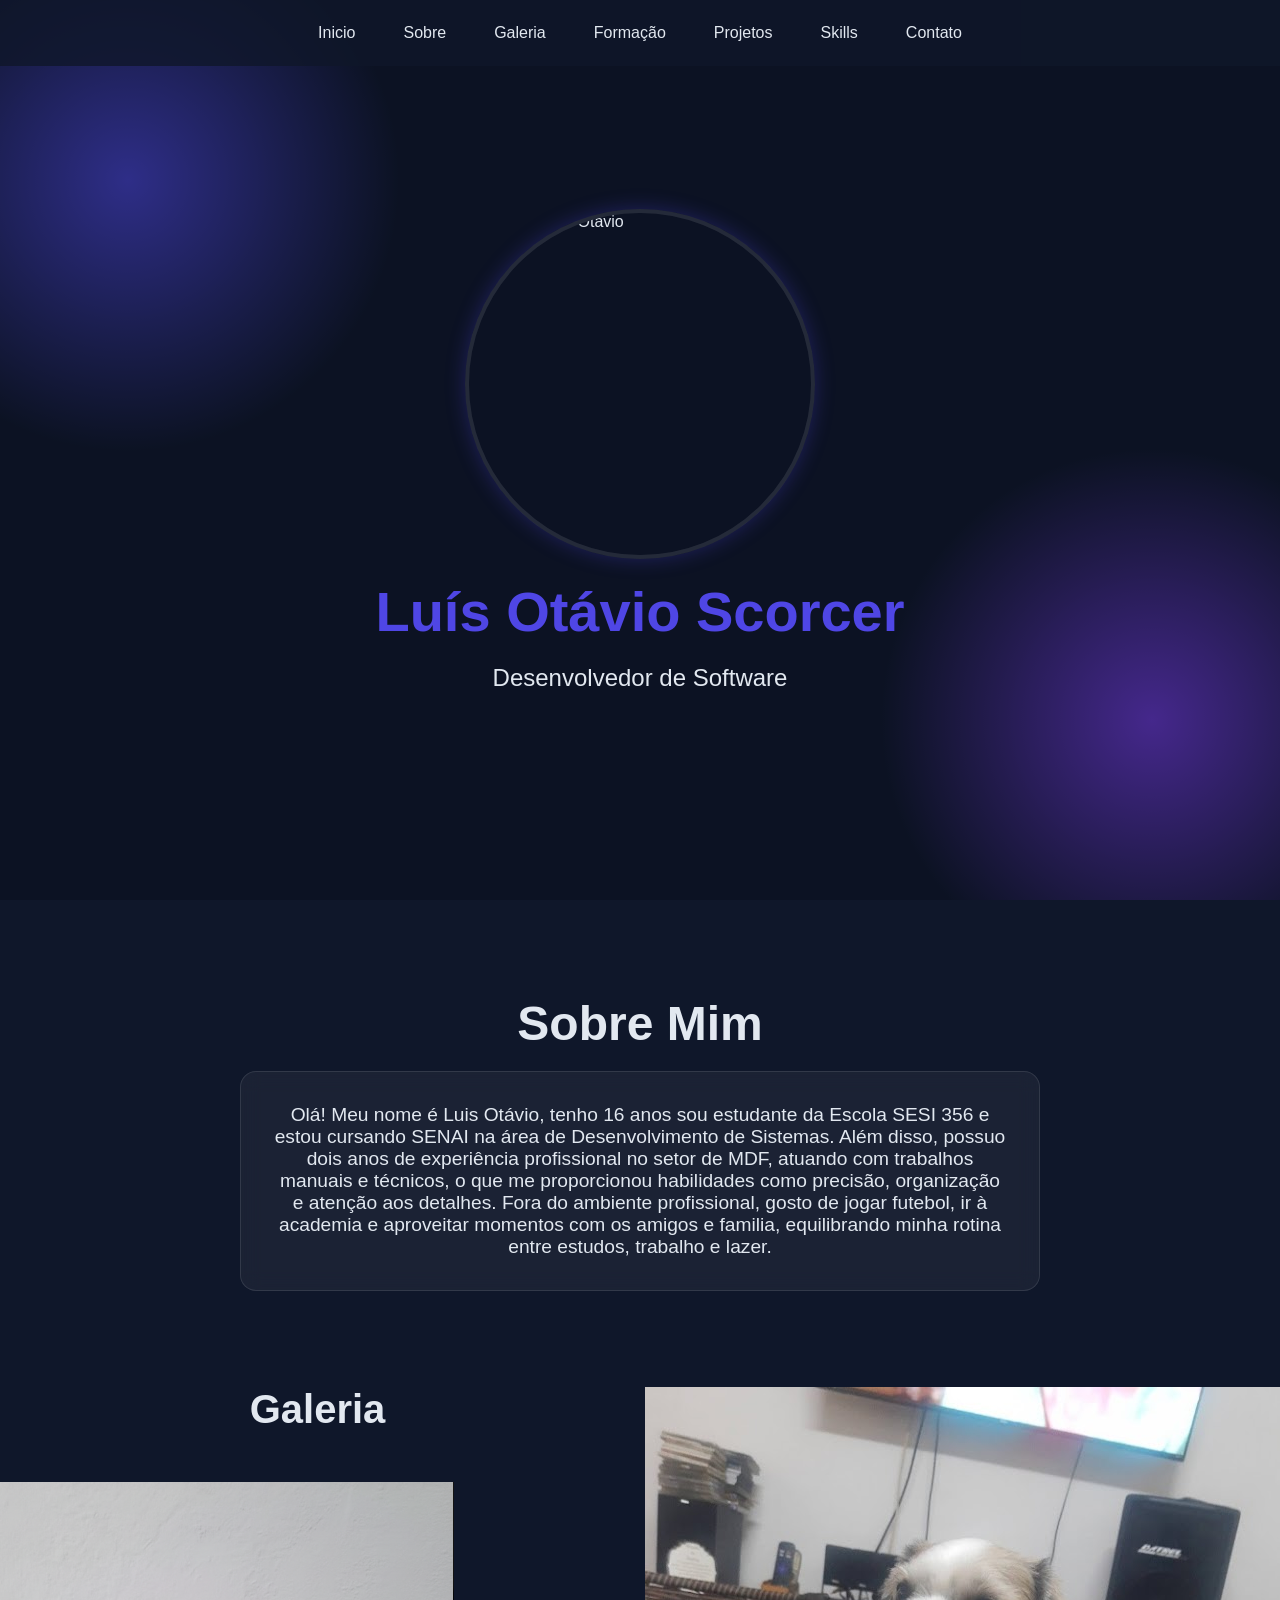
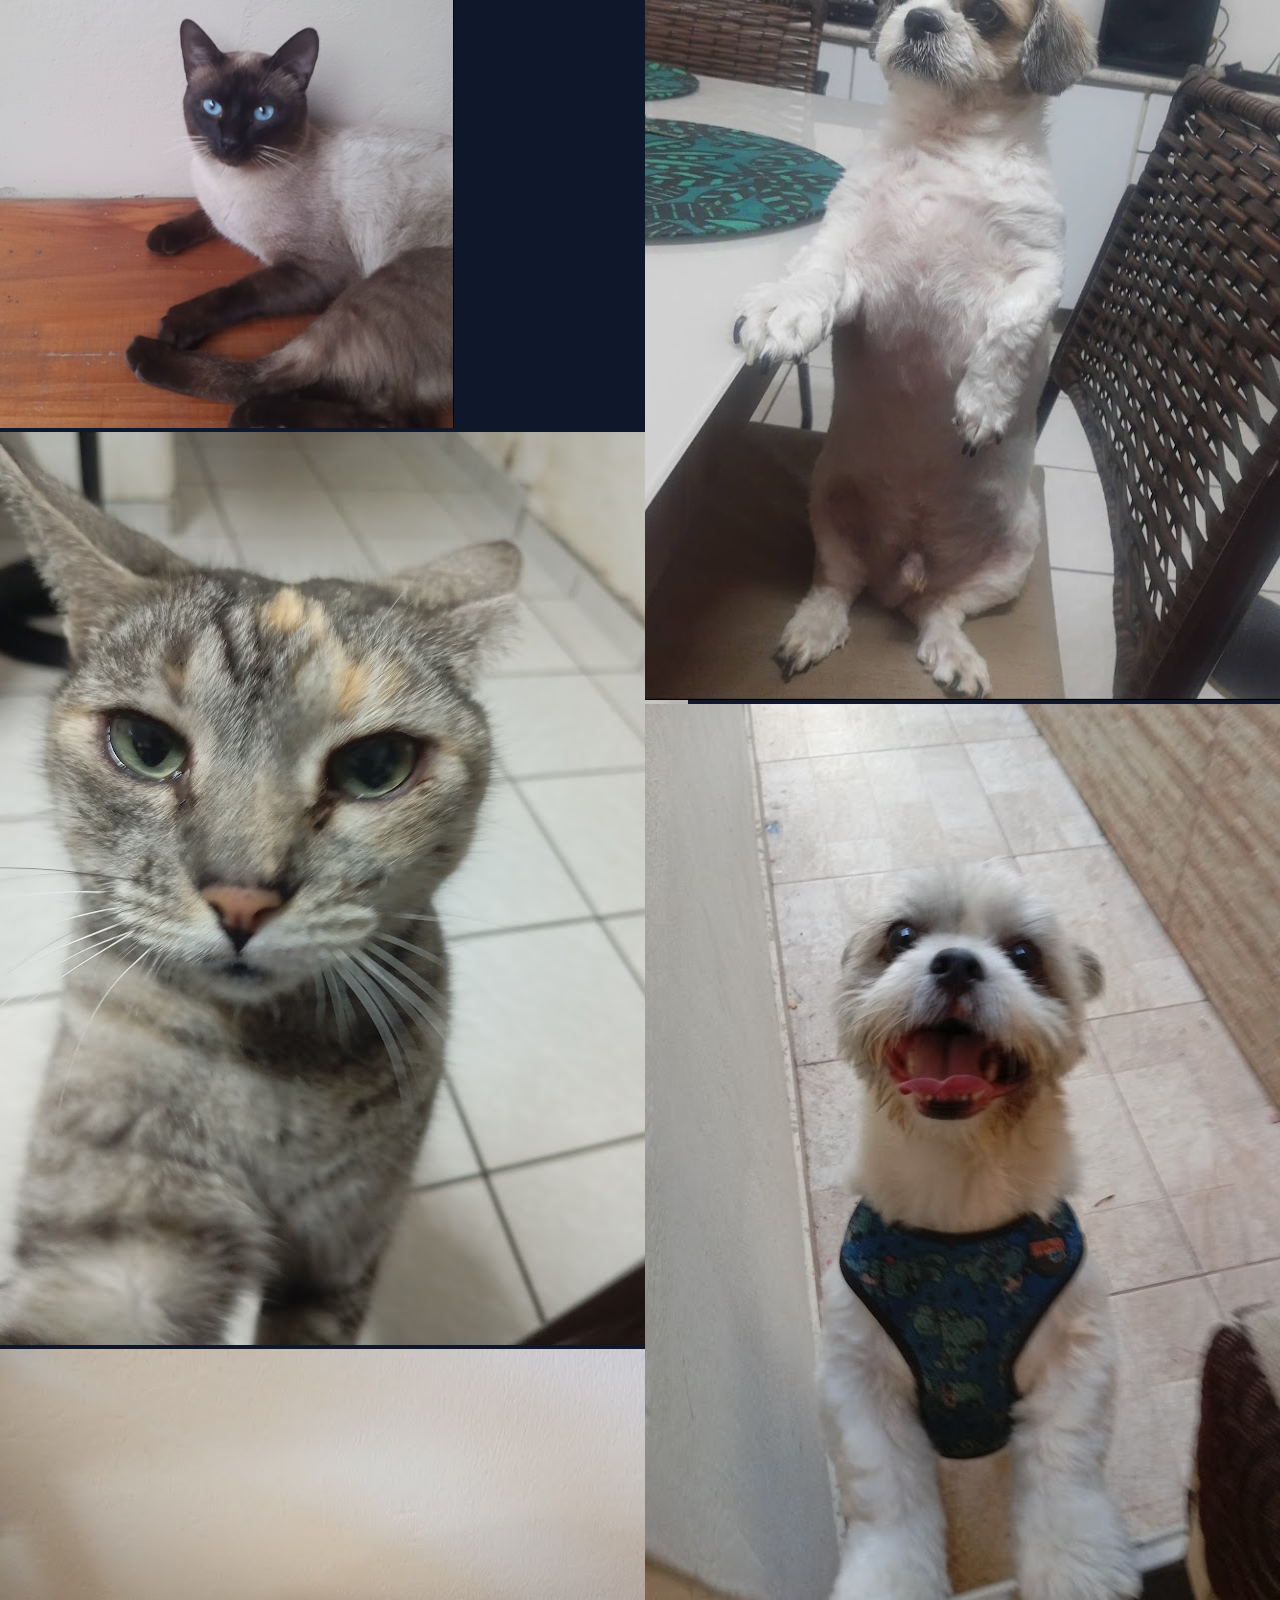
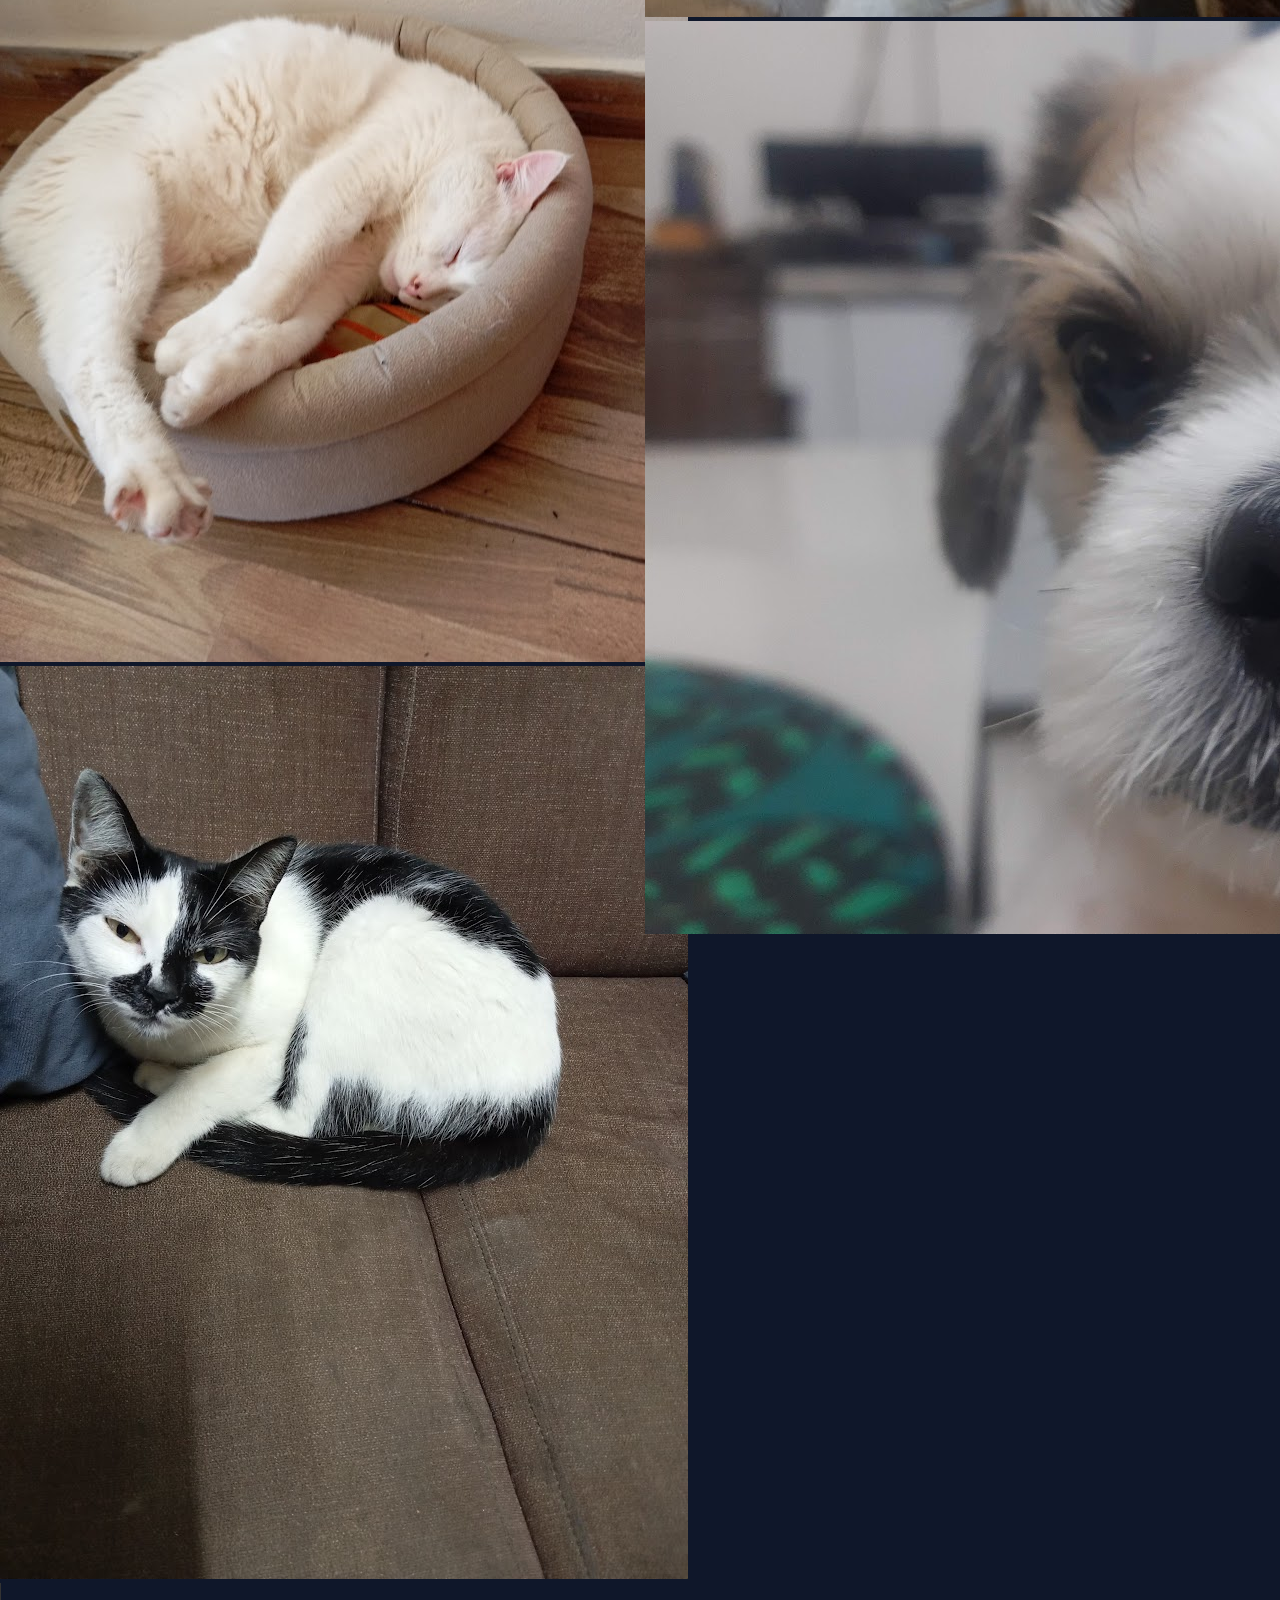
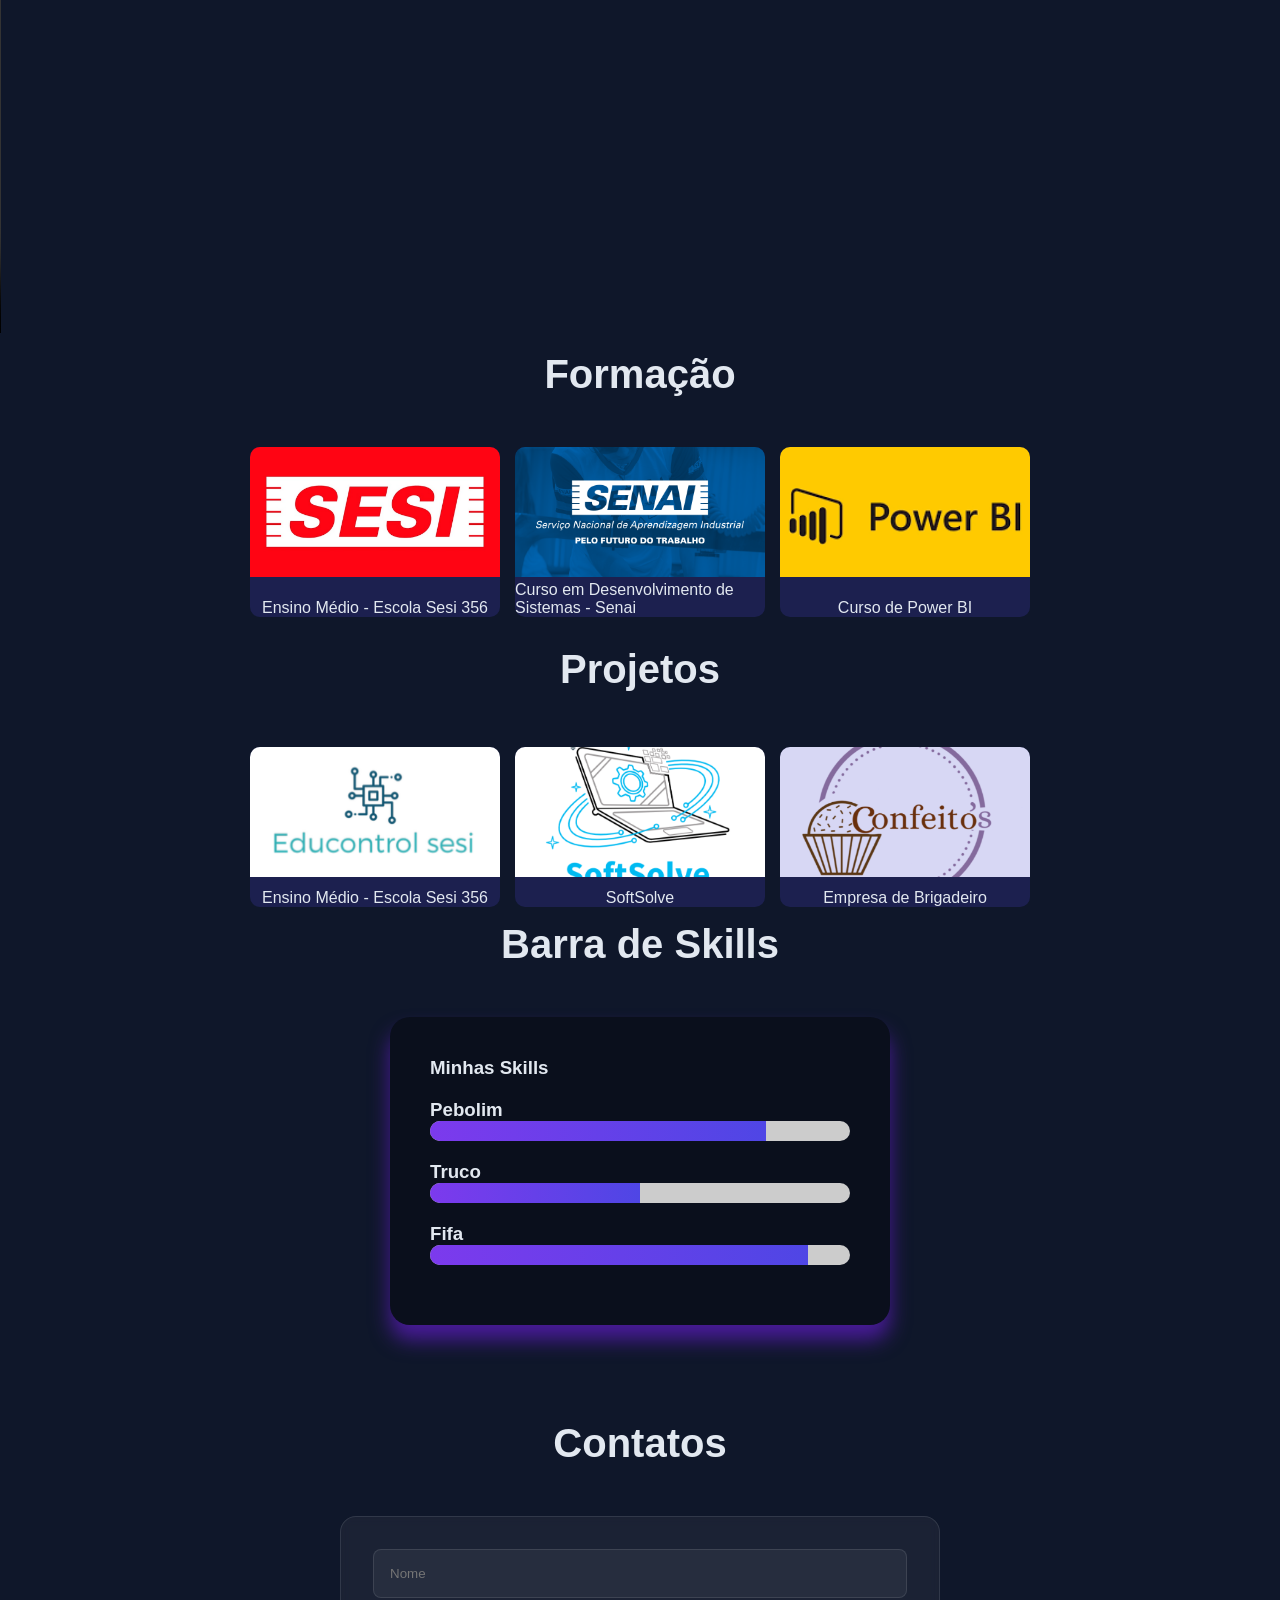
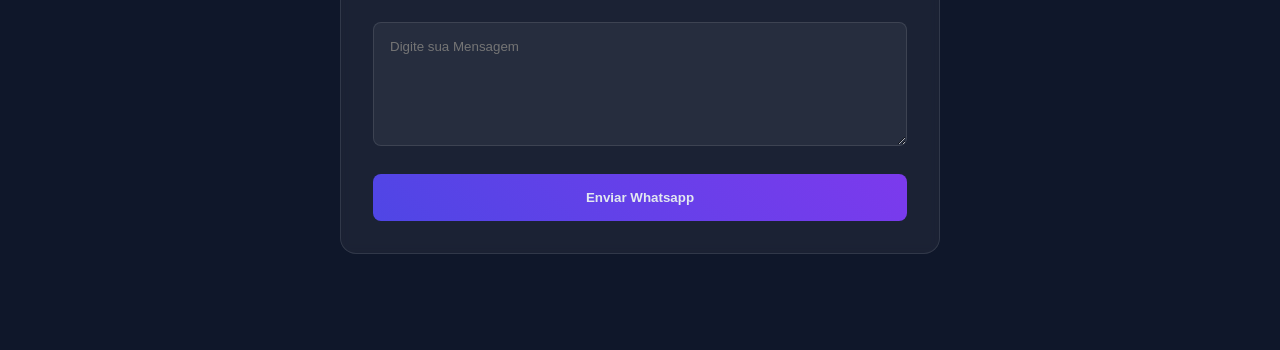
==== Recrocs.github.io/index.html @ 2dce4d6d "Add files via upload" ====
<!DOCTYPE html>
<html lang="pt-br">

<head>
    <meta charset="UTF-8">
    <meta name="viewport" content="width=device-width, initial-scale=1.0">
    <link rel="stylesheet" href="style.css">
    <title>Document</title>
</head>

<body>
    <div class="particulas"></div>
    <nav class="navegacao">
        <ul class="menu">
            <li>
                <a href="#inicio" class="menu-link">Inicio</a>
            </li>
            <li>
                <a href="#sobre" class="menu-link">Sobre</a>
            </li>
             <li>
                <a href="#galeria" class="menu-link">Galeria</a>
            </li>
            <li>
                <a href="#formacao" class="menu-link">Formação</a>
            </li>
            <li>
                <a href="#projetos" class="menu-link">Projetos</a>
            </li>
            <li>
                <a href="#skills" class="menu-link">Skills</a>
            </li>
            <li>
                <a href="#contatos" class="menu-link">Contato</a>
            </li>
        </ul>
    </nav>

    <main id="inicio" class="cabecalho">
        <img src="Luis.png" alt="Foto de Luis Otavio" class="foto-perfil">
        <h1>Luís Otávio Scorcer</h1>
        <p class="cabecalho-sub-titulo">Desenvolvedor de Software</p>
    </main>

    <section id="sobre" class="sobre">
        <h2 class="sobre-titulo">Sobre Mim</h2>
        <div class="sobre-caixa">
            <p class="sobre-paragrafo">
                Olá! Meu nome é Luis Otávio, tenho 16 anos sou estudante da Escola SESI 356 e estou cursando SENAI na área de
                Desenvolvimento de Sistemas. Além disso, possuo dois anos de experiência profissional no setor de MDF,
                atuando com trabalhos manuais e técnicos, o que me proporcionou habilidades como precisão, organização e
                atenção aos detalhes. Fora do ambiente profissional, gosto de jogar futebol, ir à academia e aproveitar
                momentos com os amigos e familia, equilibrando minha rotina entre estudos, trabalho e lazer.
            </p>
        </div>
    </section>
        
    <section id="galeria" class="galeria">
        <h2 class="galeria-titulo">Galeria</h2>
        <div class="img">
        <img src="Captura de tela 2025-09-22 111421.png" />
        <img src="bellinha.jpg" />
        <img src="susp.jpg" />
        <img src="zig.jpg" />
        <img src="buddy.jpg" />
        <img src="theo.jpg" />
         <img src="buddy2.jpg" />
        </section>

        <video controls width="700"
        autoplay
        muted>

        <source src="VID_20250308_193549_001.mp4">

        </video>


    <section id="formacao" class="formacao">
        <h2 class="formacao-titulo">Formação</h2>
        <div class="formacoes">
            <div class="formacao-caixa">
                <img src="sesi.jpg" alt="Escola Sesi" class="formacao-imagem">
                <p class="paragrafo-formacao">Ensino Médio - Escola Sesi 356</p>
            </div>
            <div class="formacao-caixa">
                <img src="senai.png" alt="Curso Senai" class="formacao-imagem">
                <p class="paragrafo-formacao">Curso em Desenvolvimento de Sistemas - Senai</p>
            </div>
            <div class="formacao-caixa">
                <img src="pwbi.png" alt="Power BI" class="formacao-imagem">
                <p class="paragrafo-formacao">Curso de Power BI</p>
            </div>
        </div>
    </section>


    <section id="projeto" class="projeto">
        <h2 class="projeto-titulo">Projetos</h2>
        <div class="projetos">
            <div class="projeto-caixa">
                <a href="https://www.canva.com/design/DAGiSxcmS6I/fbQKIqGHjM8RhzINkTDgrA/edit?utm_content=DAGiSxcmS6I&utm_campaign=designshare&utm_medium=link2&utm_source=sharebutton">
                <img src="projeto 1.png" alt="Escola Sesi" class="projeto-imagem"></a>
                <p class="paragrafo-projeto">Ensino Médio - Escola Sesi 356</p>
            </div>
            <div class="projeto-caixa">
                <a href="https://sesisenaispedu-my.sharepoint.com/:w:/r/personal/kaique_pavan_portalsesisp_org_br/Documents/Soft%20Solve%202.5.docx?d=w58a0e3f8b64e44f9b5beb83422eab24c&csf=1&web=1&e=0cgm8u">
                <img src="Captura de tela 2025-09-04 153656.png" alt="Curso Senai" class="formacao-imagem"></a>
                <p class="paragrafo-projeto">SoftSolve</p>
            </div>
            <div class="projeto-caixa">
                <a href="https://www.canva.com/design/DAGUmFYQZws/uVISq0gGbESvcGSutX3XKA/edit?utm_content=DAGUmFYQZws&utm_campaign=designshare&utm_medium=link2&utm_source=sharebutton">
                <img src="Captura de tela 2025-09-04 153617.png" alt="Brigaderia" class="formacao-imagem"></a>
                <p class="paragrafo-projeto">Empresa de Brigadeiro</p>
            </div>
        </div>
    </section>

   
    <section id="skills">
    <h2 class="skills-titulo">Barra de Skills</h2>
        <div class="container">
        <div class="skills">
            <h3>Minhas Skills</h3>
           
            <ul>
                <li>
                    <h3>Pebolim</h3>
                    <span class="barras"><span class="fff"></span></span>
                </li>
                <li>
                    <h3>Truco</h3>
                    <span class="barras"><span class="ggg"></span></span>
                </li>
                <li>
                    <h3>Fifa</h3>
                    <span class="barras"><span class="hhh"></span></span>
                </li>
            </ul>
        </div>
      </div>
    </section>

    <section id="contatos" class="contatos">
        <h2 class="contatos-titulo">Contatos</h2>
       
        <form class="formulario-contato" id="formulario" onsubmit="enviarWhats(event)">
            <div class="grupo-form">
                <input placeholder="Nome" class="campo-form" id="nome">
            </div>

            <div class="grupo-form">
                <textarea class="campo-form" placeholder="Digite sua Mensagem" rows="6" id="mensagem"></textarea>
            </div>

            <button type="submit" class="botao-form">Enviar Whatsapp</button>
        </form>

    </section>

    <script>
        function enviarWhats(event) {
           event.preventDefault()
        const nome = document.getElementById('nome').value;
        const mensagem = document.getElementById('mensagem').value;
        const telefone = '5519992524143'

        const texto = `Olá! Me chamo ${nome}, ${mensagem}`
        const msgFormatada = encodeURIComponent(texto)

        const url = `https://wa.me/${telefone}?text=${msgFormatada}`

        console.log(url)


        window.open(url,'_blank')
    }

    </script>
    
</body>

</html>
---- Recrocs.github.io/style.css ----
* {
    margin: 0;
    padding: 0;
    box-sizing: border-box;
    font-family:'Segoe UI', Tahoma, Geneva, Verdana, sans-serif ;
}

html{
    scroll-behavior: smooth;
}

:root {
    --primaria: #4f46e5;
    --secundaria: #7c3aed;
    --escuro: #0f172a;
    --maisEscuro: #0a0f1c;
    --claro: #e2e8f0;
    --vidro: rgba(255, 255, 255, 0.1);
}

body {
    background-color: var(--escuro);
    color: var(--claro);
    justify-content: center;

}

.navegacao {
    position: fixed;
    top: 0;
    background-color: rgba(15, 23, 42, 0.8);
    width: 100%;
    z-index: 100;
    padding: 1.5rem;
}

.menu{
    display: flex;
    justify-content: center;
    list-style: none;
    gap: 3rem;
}

.menu-link{
    text-decoration: none;
    color: var(--claro);
    font-weight: 500;
    position: relative;
    padding: 0.5rem 0;
}

.menu-link::after{
    content: '';
    height: 2px;
    width: 0;
    position: absolute;
    bottom: 0;
    left: 0;
    background: linear-gradient(90deg, var(--primaria),var(--secundaria));
    transition: width 0.5s ease;
}

.menu-link:hover::after {
    width: 100%;
}

.cabecalho {
    min-height: 100vh;
    display: flex;
    justify-content: center;
    align-items: center;
    flex-direction: column;
}

.foto-perfil {
    width: 350px;
    height: 350px;
    box-shadow: 0 0 20px rgba(79, 70, 229, 0.3);
    border-radius: 50%;
    border: 4px solid var(--vidro);
    animation: flutuar 5s ease-in-out infinite;
}

h1 {
    font-size: 3.5rem;
    color: var(--primaria);
    font-weight: bold;
    margin: 20px;
}

.cabecalho-sub-titulo {
    font-size: 1.5rem;
    color: var(--claro);
}

.sobre {
    padding: 6rem 2rem;
}

.sobre-titulo {
    font-size: 3rem;
    color: var(--claro);
    text-align: center;
    margin-bottom: 20px;
}

.sobre-caixa {
    padding: 2rem;
    max-width: 800px;
    margin: 0 auto;
    border-radius: 16px;
    border: 1px solid var(--vidro);
    backdrop-filter: blur(10px);
    background: rgba(255, 255, 255, 0.05);
}

.sobre-paragrafo {
    text-align: center;
    font-size: 1.2rem;
}

.projeto {
    display: flex;
    flex-direction: column;
    align-items: center;
    padding: 15px 5px;
}

.projetos{
    padding-top: 5px;    
    display: flex;
    gap: 15px;
}

.projetos .projeto-caixa {
    width: 250px;
    height: 160px;
    display: flex;
    align-items: center;
    justify-content: space-between;
    flex-direction: column;
    background-color: rgba(79, 70, 229, 0.2);;
    border-radius: 10px;
}

.projetos .projeto-caixa img {
    width: 250px;
    height: 130px;
    border-top-left-radius: 10px;
    border-top-right-radius: 10px;
}

.projetos .projeto-caixa:hover {
    box-shadow: 0 10px 20px rgba(79, 70, 229, 0.2);
    transform: translateY(-10px) scale(1.03);
}

.projeto-card {
    background: rgba(255, 255, 255, 0.05);
    border-radius: 16px;
    backdrop-filter: blur(5px);
    border: 1 px solid var(--vidro);
    overflow: hidden;
    transition: all 0.5s ease;
    cursor: pointer;
}

.projeto-titulo {
    text-align: center;
    font-size: 2.5rem;
    margin-bottom: 50px;
}

.projeto-card:hover{
    box-shadow: 0 10px 20px rgba(79, 70, 229, 0.2);
    transform: translateY(-10px) scale(1.03);
}

.projeto-imagem {
    height: 200px;
    width: 100%;
    object-fit: cover;
}

.projeto-projetos {
    color: rgba(226, 232, 240, 08);
    line-height: 1.25rem;
}

.formacao {
    display: flex;
    flex-direction: column;
    align-items: center;
    padding: 15px 5px;
}

.formacoes{
    display: flex;
    gap: 15px;
}

.formacoes .formacao-caixa {
    width: 250px;
    height: 170px;
    display: flex;
    align-items: center;
    justify-content: space-between;
    flex-direction: column;
    background-color: rgba(79, 70, 229, 0.2);;
    border-radius: 10px;
}

.formacoes .formacao-caixa img {
    width: 250px;
    height: 130px;
    border-top-left-radius: 10px;
    border-top-right-radius: 10px;
}

.formacoes .formacao-caixa:hover {
    box-shadow: 0 10px 20px rgba(79, 70, 229, 0.2);
    transform: translateY(-10px) scale(1.03);
}

.formacao-card {
    background: rgba(255, 255, 255, 0.05);
    border-radius: 16px;
    backdrop-filter: blur(5px);
    border: 1 px solid var(--vidro);
    overflow: hidden;
    transition: all 0.5s ease;
    cursor: pointer;
}

.formacao-titulo {
    text-align: center;
    font-size: 2.5rem;
    margin-bottom: 50px;
}

.formacao-imagem {
    height: 200px;
    width: 100%;
    object-fit: cover;
}

.formacao-projetos {
    color: rgba(226, 232, 240, 08);
    line-height: 1.25rem;
}

.contatos {
    padding: 6rem 2rem;
}

.contatos-titulo {
    text-align: center;
    font-size: 2.5rem;
    margin-bottom: 50px;
}

.formulario-contato {
    max-width: 600px;
    margin: 0 auto;
    background: rgba(255, 255, 255, 0.05);
    backdrop-filter: blur(5px);
    padding: 2rem;
    border: 1px solid var(--vidro);
    border-radius: 16px;
}

.campo-form {
    width: 100%;
    padding: 1rem;
    background: rgba(255, 255, 255, 0.05);
    border-radius: 8px;
    color: var(--claro);
    border: 1px solid var(--vidro);
    outline: none;
}

.campo-form:focus {
    border-color: var(--secundaria);
    box-shadow: 0 0 10px rgba(79, 70, 229, 0.3);
}

.grupo-form {
    margin-bottom: 1.5rem;
}

.botao-form {
    color: var(--claro);
    background: linear-gradient(45deg, var(--primaria), var(--secundaria));
    padding: 1rem 2rem;
    border: none;
    border-radius: 8px;
    cursor: pointer;
    font-weight: bold;
    width: 100%;
    transition: all 0.5 ease;
}

.botao-form:hover {
    transform: translateY(-4px);
    box-shadow: 0 5px 15px rgba(79, 70, 229, 0.4);
}

.particulas {
    position: fixed;
    top: 0;
    left: 0;
    width: 100%;
    height: 100%;
    z-index: -1;
    opacity: 0.5;
    background:
    radial-gradient(circle at 10% 20%, var(--primaria) 0%, transparent 20%),
    radial-gradient(circle at 90% 80%, var(--secundaria) 0%, transparent 20%),
    var(--maisEscuro);
}

@keyframes flutuar {
    0%, 100% {
        transform: translateY(0);
    }
    50% {
        transform: translateY(-20px);
    }
}

.container {
  display: flex;
  justify-content: center;
}

.skills-titulo {
    text-align: center;
    font-size: 2.5rem;
    margin-bottom: 50px;
}


.skills {
    width: 500px;
    padding: 40px;
    border-radius: 20px;
    background-color: #0a0f1c;
    box-shadow: 0 15px 20px #481b97;
}

.skills ul {
    list-style: none;
}

.skills ul li {
    margin: 20px 0;
}

.skills .barras {
    background-color: #ccc;
    display: block;
    height: 20px;
    border-radius: 20px;
    position: relative;
    overflow: hidden;
    transition: .5s ease-in-out;
}

.barras > span {
    height: 20px;
    background: linear-gradient(to right, #7c3aed,#4f46e5);
    position: absolute;
}

.fff {
    width: 80%;
    animation: fff 3s;
}

.ggg {
    width: 50%;
    animation: ggg 3s;
}

.hhh {
    width: 90%;
    animation: hhh 3s;
}

@keyframes fff {
    0%{
        width: 0%;
    }
    100%{
        width: 80%;
    }
}

@keyframes ggg {
    0%{
        width: 0%;
    }
    100%{
        width: 50%;
    }
}

@keyframes hhh {
    0%{
        width: 0%;
    }
    100%{
        width: 30%;
    }
}

.img {
    width: 100%;
    border-radius: 4px;
    margin-bottom: 10px;
}

.galeria {
    column-count: 2;
    column-gap: 10px;
}

.galeria-titulo {
     text-align: center;
    font-size: 2.5rem;
    margin-bottom: 50px;
}
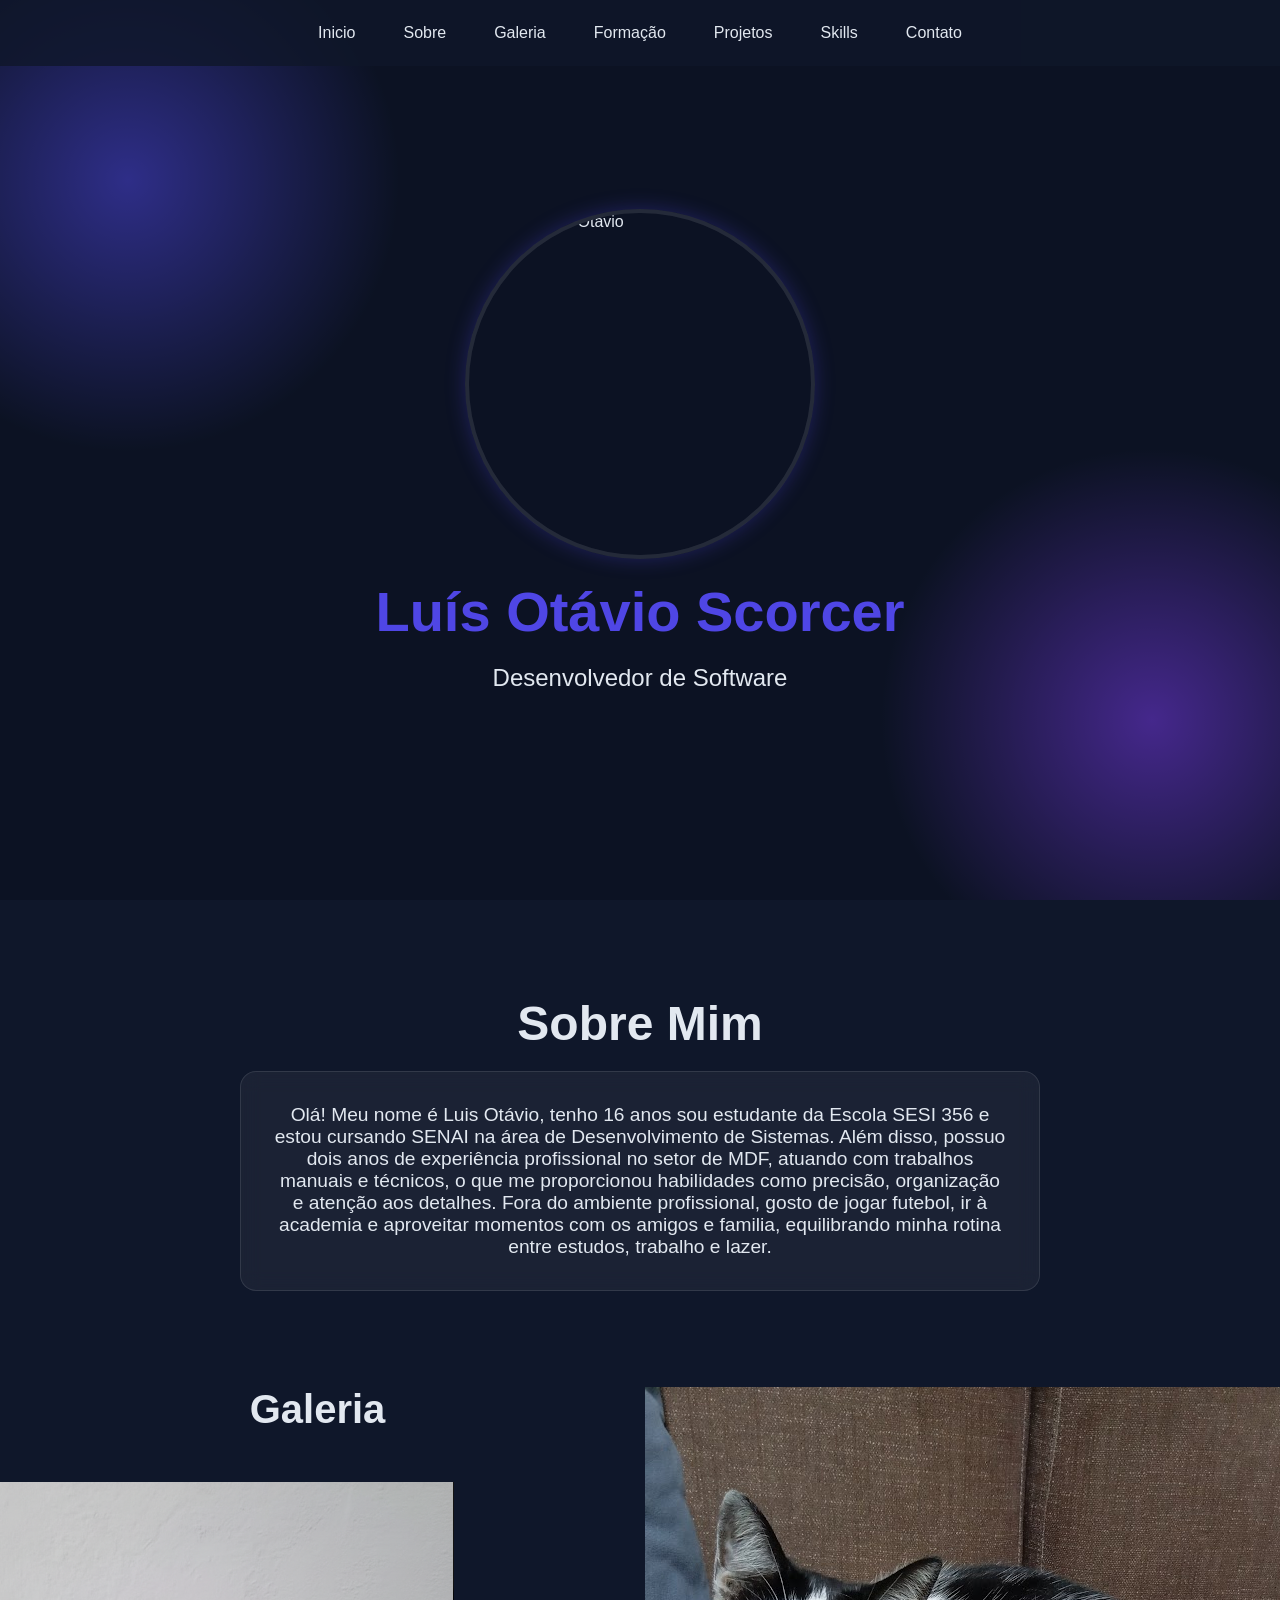
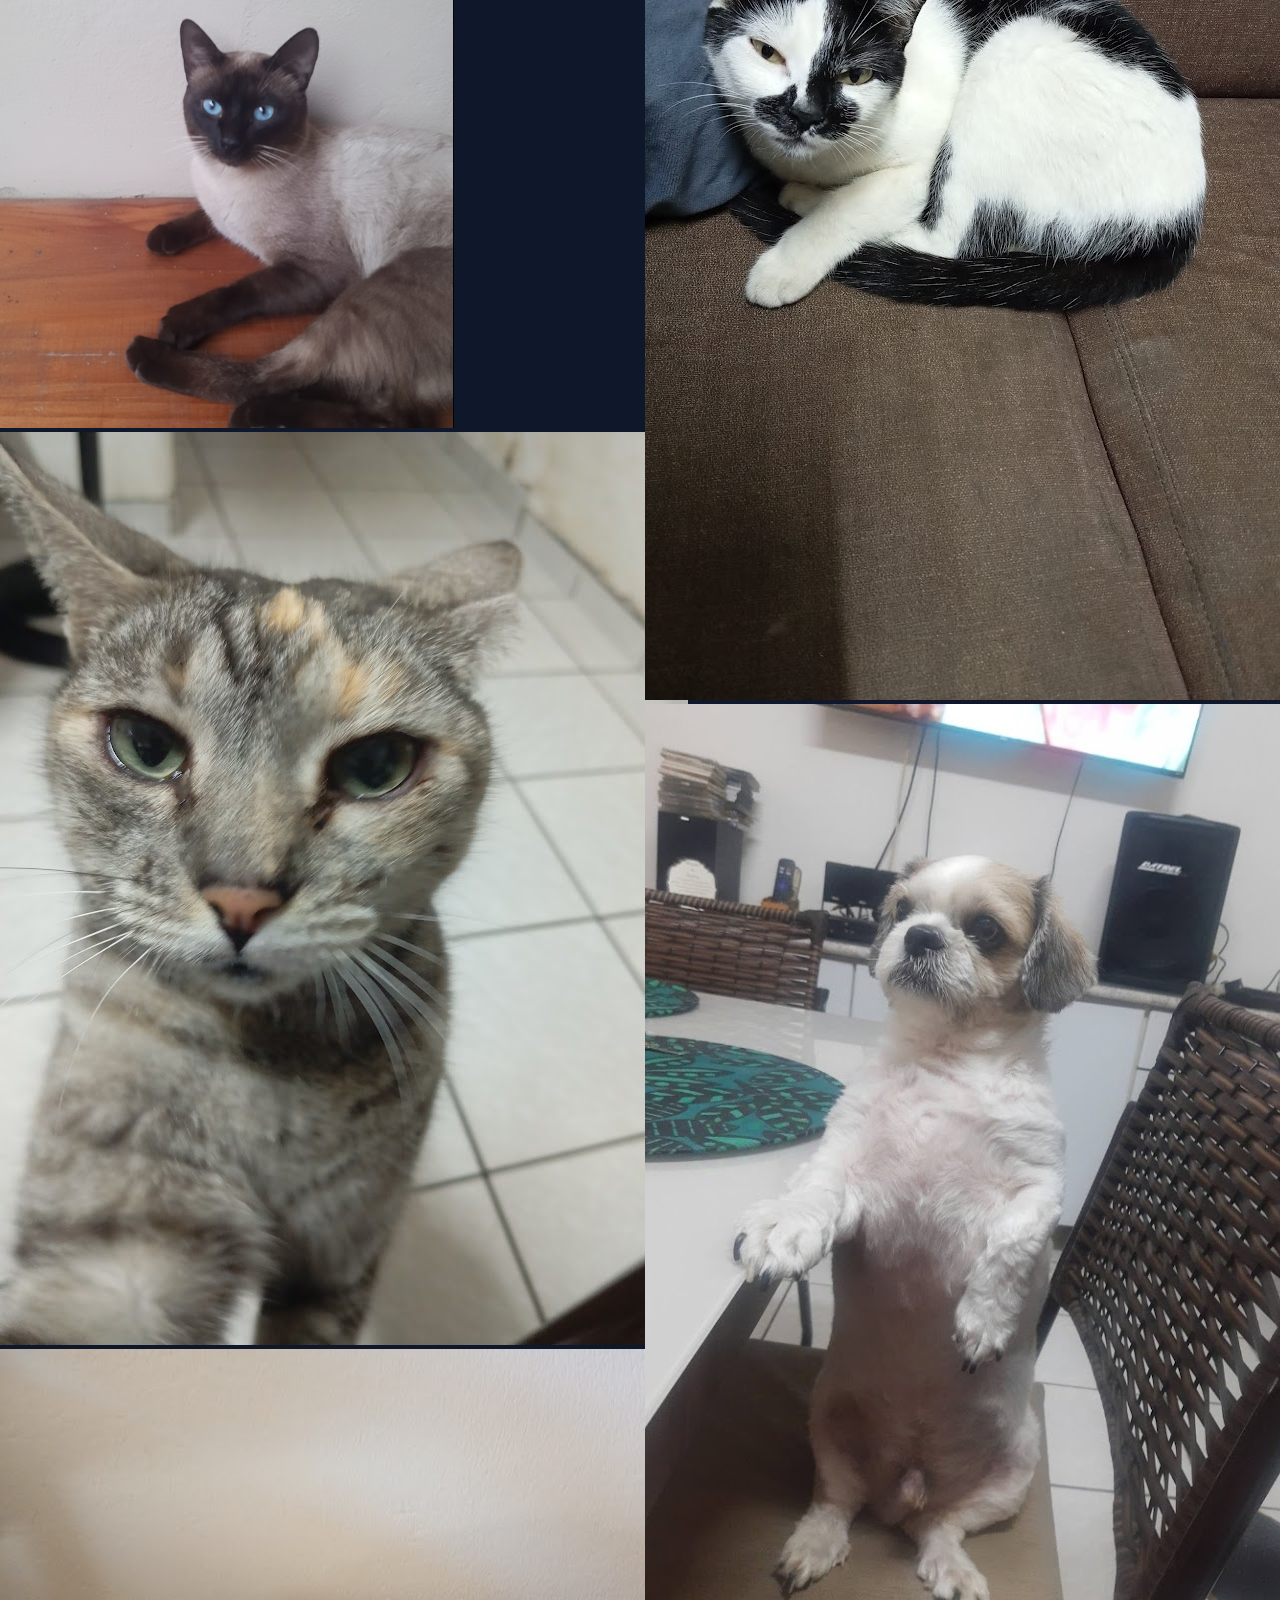
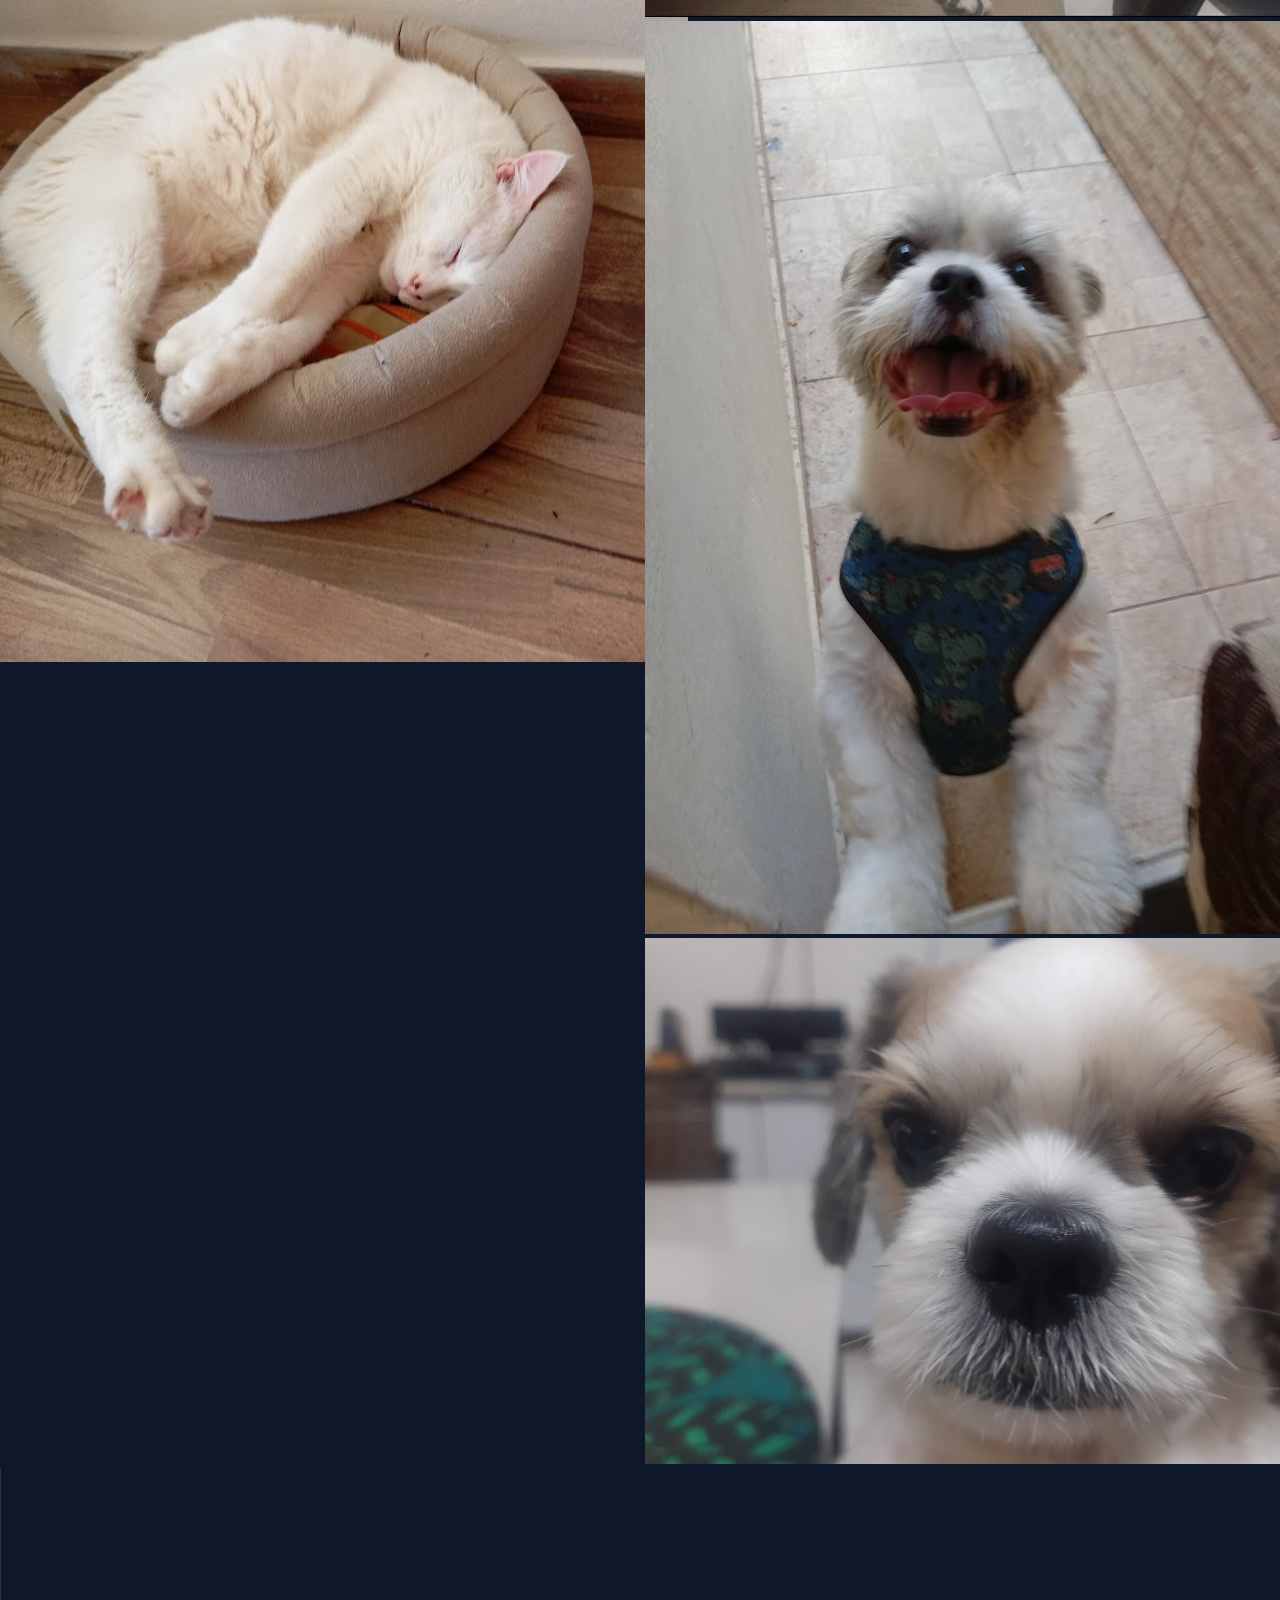
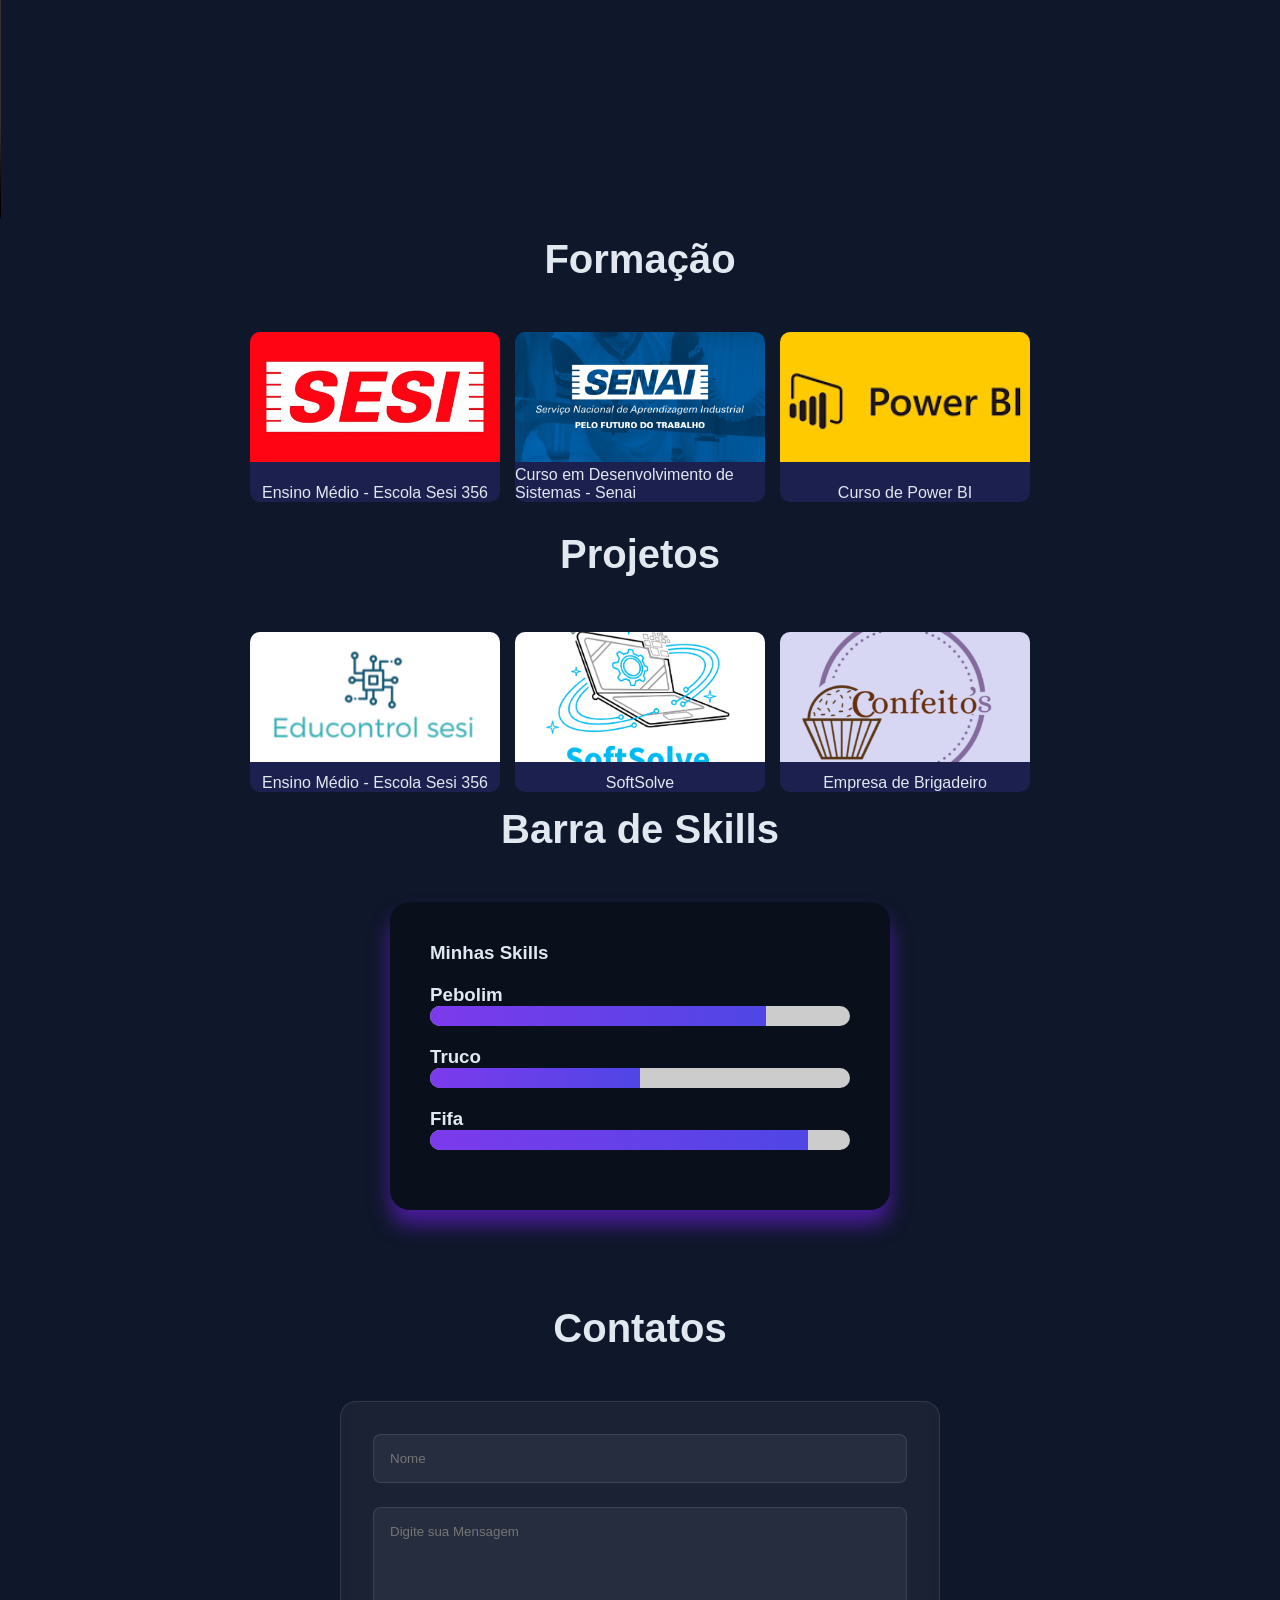
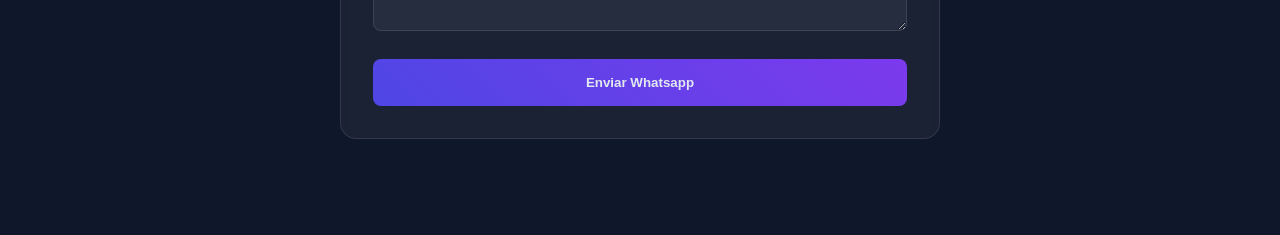
==== commit 64de733d: "Add files via upload" ====
--- a/Recrocs.github.io/index.html
+++ b/Recrocs.github.io/index.html
@@ -64,7 +64,7 @@
         <img src="zig.jpg" />
         <img src="buddy.jpg" />
         <img src="theo.jpg" />
-         <img src="buddy2.jpg" />
+        <img src="buddy2.jpg" class="i" />
         </section>
 
         <video controls width="700"
--- a/Recrocs.github.io/style.css
+++ b/Recrocs.github.io/style.css
@@ -429,4 +429,8 @@
      text-align: center;
     font-size: 2.5rem;
     margin-bottom: 50px;
+}
+
+.i {
+    width: 700px;
 }
